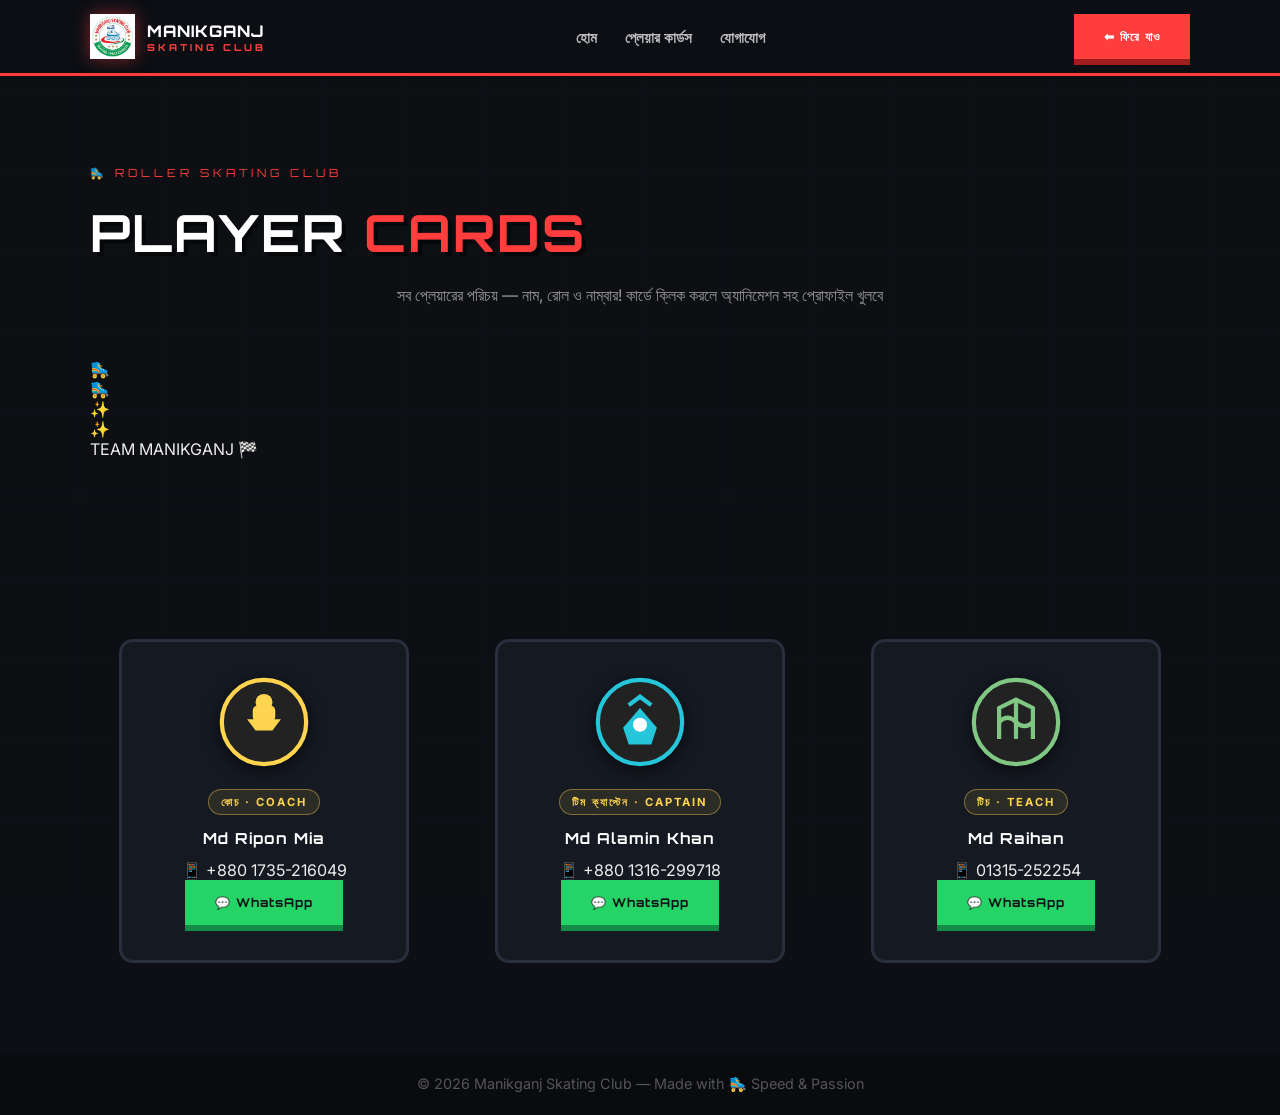
==== player-cards.html @ 856a20ae "Create player-cards.html" ====
<!DOCTYPE html>
<html lang="bn">
<head>
    <meta charset="UTF-8">
    <meta name="viewport" content="width=device-width, initial-scale=1.0">
    <title>Player Cards | Manikganj Skating Club</title>
    <link rel="preconnect" href="https://fonts.googleapis.com">
    <link href="https://fonts.googleapis.com/css2?family=Orbitron:wght@600;800&family=Inter:wght@400;600;700&display=swap" rel="stylesheet">
    <link rel="stylesheet" href="style.css">
</head>
<body class="pc-page">

    <!-- ভাসমান শেপ -->
    <div class="float-shape fs-1"></div>
    <div class="float-shape fs-2"></div>
    <div class="float-shape fs-3"></div>

    <!-- ব্যাকগ্রাউন্ড -->
    <div class="track-bg"></div>

    <!-- ===== নেভিগেশন ===== -->
    <nav class="navbar">
        <div class="container nav-flex">
            <a href="index.html" class="logo">
                <img src="logo.png" alt="Manikganj Skating Club Logo" class="logo-img">
                <span class="logo-text">MANIKGANJ <em>SKATING CLUB</em></span>
            </a>
            <ul class="nav-menu">
                <li><a href="index.html#home">হোম</a></li>
                <li><a href="player-cards.html" class="active">প্লেয়ার কার্ডস</a></li>
                <li><a href="index.html#contact">যোগাযোগ</a></li>
            </ul>
            <a href="index.html" class="btn btn-red btn-small">⬅ ফিরে যাও</a>
        </div>
    </nav>

    <!-- ===== পেজ হিরো ===== -->
    <section class="pc-hero">
        <div class="container">
            <p class="hero-tag">🛼 ROLLER SKATING CLUB</p>
            <h1 class="hero-title pc-title">PLAYER <span>CARDS</span></h1>
            <p class="section-sub">সব প্লেয়ারের পরিচয় — নাম, রোল ও নাম্বার! কার্ডে ক্লিক করলে অ্যানিমেশন সহ প্রোফাইল খুলবে</p>
            <div class="skate-track">
                <div class="mini-skate">🛼</div>
                <div class="mini-skate ms-2">🛼</div>
                <div class="sparkle sp-1">✨</div>
                <div class="sparkle sp-2">✨</div>
                <p class="track-label">TEAM MANIKGANJ 🏁</p>
            </div>
        </div>
    </section>

    <!-- ===== প্লেয়ার কার্ডস গ্রিড ===== -->
    <section class="pc-section">
        <div class="container">
            <div class="player-cards pc-grid">

                <!-- কোচ -->
                <div class="p-card pc-card" onclick="openProfile(0)">
                    <div class="p-logo pc-logo">
                        <svg viewBox="0 0 64 64" width="90" height="90">
                            <circle cx="32" cy="32" r="30" fill="#222" stroke="#ffd54f" stroke-width="3"/>
                            <path d="M20 30h24l-6 8H26z" fill="#ffd54f"/>
                            <rect x="24" y="20" width="16" height="12" rx="4" fill="#ffd54f"/>
                            <circle cx="32" cy="18" r="6" fill="#ffd54f"/>
                        </svg>
                    </div>
                    <span class="p-role">কোচ · COACH</span>
                    <h3 class="p-name">Md Ripon Mia</h3>
                    <p class="p-num">📱 +880 1735-216049</p>
                    <a href="https://wa.me/8801735216049" class="btn btn-green btn-small" target="_blank">💬 WhatsApp</a>
                </div>

                <!-- টিম ক্যাপ্টেন -->
                <div class="p-card pc-card" onclick="openProfile(1)">
                    <div class="p-logo pc-logo">
                        <svg viewBox="0 0 64 64" width="90" height="90">
                            <circle cx="32" cy="32" r="30" fill="#222" stroke="#26c6da" stroke-width="3"/>
                            <path d="M20 36l12-14 12 14-4 12H24z" fill="#26c6da"/>
                            <circle cx="32" cy="34" r="5" fill="#fff"/>
                            <path d="M24 20l8-6 8 6" fill="none" stroke="#26c6da" stroke-width="3"/>
                        </svg>
                    </div>
                    <span class="p-role">টিম ক্যাপ্টেন · CAPTAIN</span>
                    <h3 class="p-name">Md Alamin Khan</h3>
                    <p class="p-num">📱 +880 1316-299718</p>
                    <a href="https://wa.me/8801316299718" class="btn btn-green btn-small" target="_blank">💬 WhatsApp</a>
                </div>

                <!-- টিচ -->
                <div class="p-card pc-card" onclick="openProfile(2)">
                    <div class="p-logo pc-logo">
                        <svg viewBox="0 0 64 64" width="90" height="90">
                            <circle cx="32" cy="32" r="30" fill="#222" stroke="#81c784" stroke-width="3"/>
                            <path d="M20 44V22l12-6 12 6v22" fill="none" stroke="#81c784" stroke-width="3"/>
                            <path d="M20 32c4-4 8-4 12 0s8 4 12 0" fill="none" stroke="#81c784" stroke-width="3"/>
                            <path d="M32 16v28" stroke="#81c784" stroke-width="3"/>
                        </svg>
                    </div>
                    <span class="p-role">টিচ · TEACH</span>
                    <h3 class="p-name">Md Raihan</h3>
                    <p class="p-num">📱 01315-252254</p>
                    <a href="https://wa.me/8801315252254" class="btn btn-green btn-small" target="_blank">💬 WhatsApp</a>
                </div>

            </div>
        </div>
    </section>

    <!-- ===== মডাল ===== -->
    <div class="modal-overlay hidden" id="modal">
        <div class="modal">
            <button class="modal-close" onclick="closeProfile()">✕</button>
            <div class="modal-logo" id="modalLogo"></div>
            <span class="p-role" id="modalRole"></span>
            <h2 class="modal-name" id="modalName"></h2>
            <div class="modal-number" id="modalNumber"></div>
            <a class="btn btn-green modal-wa" id="modalWhatsApp" target="_blank">💬 WhatsApp করুন</a>
        </div>
    </div>

    <!-- ===== ফুটার ===== -->
    <footer class="footer">
        <p>© 2026 Manikganj Skating Club — Made with 🛼 Speed & Passion</p>
    </footer>

    <script src="script.js"></script>
</body>
</html>
---- style.css ----
/* ===== বেসিক ===== */
* {
    margin: 0;
    padding: 0;
    box-sizing: border-box;
}

body {
    font-family: 'Inter', sans-serif;
    background: #0d0f14;
    color: #ececec;
    overflow-x: hidden;
}

.container {
    width: 90%;
    max-width: 1100px;
    margin: 0 auto;
}

section { padding: 90px 0; position: relative; }

h1, h2, h3, .logo-text, .btn, .hero-tag, .p-name, .modal-name {
    font-family: 'Orbitron', sans-serif;
}

/* ===== ট্র্যাক ব্যাকগ্রাউন্ড ===== */
.track-bg {
    position: fixed;
    inset: 0;
    z-index: -1;
    background:
        linear-gradient(rgba(13,15,20,0.92), rgba(13,15,20,0.92)),
        repeating-linear-gradient(0deg, transparent 0 79px, rgba(255,255,255,0.06) 79px 81px),
        repeating-linear-gradient(90deg, transparent 0 79px, rgba(255,255,255,0.06) 79px 81px);
}

/* ===== নেভিগেশন ===== */
.navbar {
    background: rgba(13,15,20,0.92);
    backdrop-filter: blur(10px);
    border-bottom: 3px solid #ff3d3d;
    padding: 14px 0;
    position: sticky;
    top: 0;
    z-index: 100;
}

.nav-flex {
    display: flex;
    justify-content: space-between;
    align-items: center;
    gap: 20px;
    flex-wrap: wrap;
}

.logo {
    display: flex;
    align-items: center;
    gap: 12px;
    text-decoration: none;
}

.logo-img {
    width: 45px;
    height: 45px;
    object-fit: contain;
    filter: drop-shadow(0 0 8px rgba(255,61,61,0.5));
}

.logo-text {
    color: #fff;
    font-size: 1rem;
    font-weight: 800;
    letter-spacing: 1px;
}

.logo-text em {
    display: block;
    font-style: normal;
    font-size: 0.6rem;
    color: #ff3d3d;
    letter-spacing: 3px;
}

.nav-menu {
    list-style: none;
    display: flex;
    gap: 28px;
}

.nav-menu a {
    color: #bbb;
    text-decoration: none;
    font-weight: 600;
    font-size: 0.95rem;
    transition: color 0.3s;
}

.nav-menu a:hover { color: #ff3d3d; }

/* ===== বাটন ===== */
.btn {
    display: inline-block;
    padding: 15px 30px;
    text-decoration: none;
    font-size: 0.75rem;
    font-weight: 700;
    border: none;
    cursor: pointer;
    letter-spacing: 1px;
    transition: transform 0.2s, box-shadow 0.2s;
}

.btn-red {
    background: #ff3d3d;
    color: #fff;
    box-shadow: 0 6px 0 #a11c1c;
}

.btn-green {
    background: #25d366;
    color: #0d0f14;
    box-shadow: 0 6px 0 #128c46;
}

.btn:hover { transform: translateY(-3px); }
.btn-red:hover { box-shadow: 0 9px 0 #a11c1c; }
.btn-green:hover { box-shadow: 0 9px 0 #128c46; }

/* ===== হিরো ===== */
.hero {
    min-height: 90vh;
    display: flex;
    align-items: center;
    text-align: center;
    background: radial-gradient(circle at 50% 20%, rgba(255,61,61,0.12), transparent 55%);
}

.hero-tag {
    font-size: 0.7rem;
    color: #ff3d3d;
    letter-spacing: 4px;
    margin-bottom: 20px;
    animation: blinkTag 1.6s infinite;
}

@keyframes blinkTag {
    0%, 100% { opacity: 1; }
    50% { opacity: 0.35; }
}

.hero-title {
    font-size: clamp(1.5rem, 5vw, 3.2rem);
    color: #fff;
    letter-spacing: 2px;
    margin-bottom: 18px;
    text-shadow: 4px 4px 0 rgba(0,0,0,0.5);
}

.hero-title span { color: #ff3d3d; }

.hero-sub {
    color: #aaa;
    font-size: 1.05rem;
    line-height: 1.8;
    margin-bottom: 30px;
}

.hero-sub a { color: #25d366; text-decoration: none; font-weight: 700; }

.hero-buttons { display: flex; gap: 18px; justify-content: center; flex-wrap: wrap; }

/* ===== ফাঁকা স্থান (অ্যানিমেশন ডিলিট করা হয়েছে) ===== */
.skate-placeholder {
    margin-top: 60px;
    height: 110px;
    border-top: 3px dashed rgba(255,255,255,0.15);
    border-bottom: 3px dashed rgba(255,255,255,0.15);
}

/* ===== সেকশন টাইটেল ===== */
.section-title {
    font-size: clamp(1.1rem, 3vw, 1.7rem);
    text-align: center;
    color: #ff3d3d;
    margin-bottom: 14px;
    letter-spacing: 2px;
}

.section-sub {
    text-align: center;
    color: #999;
    margin-bottom: 50px;
    max-width: 600px;
    margin-left: auto;
    margin-right: auto;
    line-height: 1.7;
}

/* ===== প্লেয়ার কার্ড ===== */
.player-cards {
    display: grid;
    grid-template-columns: repeat(auto-fit, minmax(240px, 1fr));
    gap: 28px;
    justify-items: center;
}

.p-card {
    width: 100%;
    max-width: 290px;
    background: #151922;
    border: 3px solid #2a2f3d;
    border-radius: 14px;
    padding: 35px 20px;
    text-align: center;
    cursor: pointer;
    transition: transform 0.25s, border-color 0.25s, box-shadow 0.25s;
}

.p-card:hover {
    transform: translateY(-10px);
    border-color: #ff3d3d;
    box-shadow: 0 0 25px rgba(255,61,61,0.25);
}

.p-logo { margin-bottom: 18px; }

.p-logo svg { filter: drop-shadow(0 4px 8px rgba(0,0,0,0.6)); }

.p-role {
    display: inline-block;
    font-size: 0.7rem;
    font-weight: 700;
    letter-spacing: 2px;
    color: #ffd54f;
    background: rgba(255,213,79,0.1);
    border: 1px solid rgba(255,213,79,0.4);
    padding: 5px 12px;
    border-radius: 20px;
    margin-bottom: 14px;
}

.p-name {
    font-size: 0.95rem;
    color: #fff;
    letter-spacing: 1px;
    margin-bottom: 12px;
}

.p-click {
    font-size: 0.85rem;
    color: #666;
}

/* ===== মডাল ===== */
.modal-overlay {
    position: fixed;
    inset: 0;
    background: rgba(0,0,0,0.8);
    backdrop-filter: blur(6px);
    z-index: 200;
    display: flex;
    align-items: center;
    justify-content: center;
    padding: 20px;
    animation: fadeIn 0.25s ease;
}

@keyframes fadeIn {
    from { opacity: 0; }
    to { opacity: 1; }
}

.modal {
    background: #151922;
    border: 3px solid #ff3d3d;
    border-radius: 16px;
    padding: 45px 40px;
    text-align: center;
    max-width: 420px;
    width: 100%;
    position: relative;
    animation: popIn 0.3s ease;
    box-shadow: 0 20px 60px rgba(0,0,0,0.7);
}

@keyframes popIn {
    from { transform: scale(0.8); opacity: 0; }
    to { transform: scale(1); opacity: 1; }
}

.modal-close {
    position: absolute;
    top: 12px;
    right: 14px;
    background: none;
    border: none;
    color: #888;
    font-size: 1.4rem;
    cursor: pointer;
    transition: color 0.2s;
}

.modal-close:hover { color: #ff3d3d; }

.modal-logo { margin-bottom: 16px; }

.modal-name {
    font-size: 1.2rem;
    color: #fff;
    margin-bottom: 14px;
    letter-spacing: 1px;
}

.modal-number {
    font-size: 1.05rem;
    font-weight: 700;
    color: #25d366;
    margin-bottom: 22px;
    letter-spacing: 1px;
}

.modal-wa { display: inline-block; }

.hidden { display: none; }

/* ===== অ্যাবাউট ===== */
.about { background: linear-gradient(180deg, transparent, #12151d); }

.about-grid {
    display: grid;
    grid-template-columns: repeat(auto-fit, minmax(220px, 1fr));
    gap: 22px;
}

.about-box {
    background: #151922;
    border: 2px solid #2a2f3d;
    border-radius: 12px;
    padding: 28px;
    text-align: center;
    font-size: 1.8rem;
    transition: border-color 0.2s, transform 0.2s;
}

.about-box:hover { border-color: #ff3d3d; transform: translateY(-5px); }

.about-box h3 {
    font-size: 0.8rem;
    color: #fff;
    margin: 12px 0 8px;
    letter-spacing: 1px;
}

.about-box p { font-size: 0.9rem; color: #999; }

/* ===== যোগাযোগ ===== */
.contact { text-align: center; }

.contact-box {
    background: #151922;
    border: 3px solid #25d366;
    border-radius: 14px;
    padding: 35px;
    max-width: 480px;
    margin: 0 auto;
}

.contact-num {
    font-size: 1.2rem;
    color: #fff;
    margin-bottom: 20px;
    letter-spacing: 1px;
}

/* ===== ফুটার ===== */
.footer {
    background: #090b0f;
    text-align: center;
    padding: 22px;
    color: #555;
    font-size: 0.9rem;
}

/* ===== রেসপনসিভ ===== */
@media (max-width: 700px) {
    .nav-menu { display: none; }
    .hero-buttons { flex-direction: column; align-items: center; }
    .modal { padding: 35px 22px; }
}
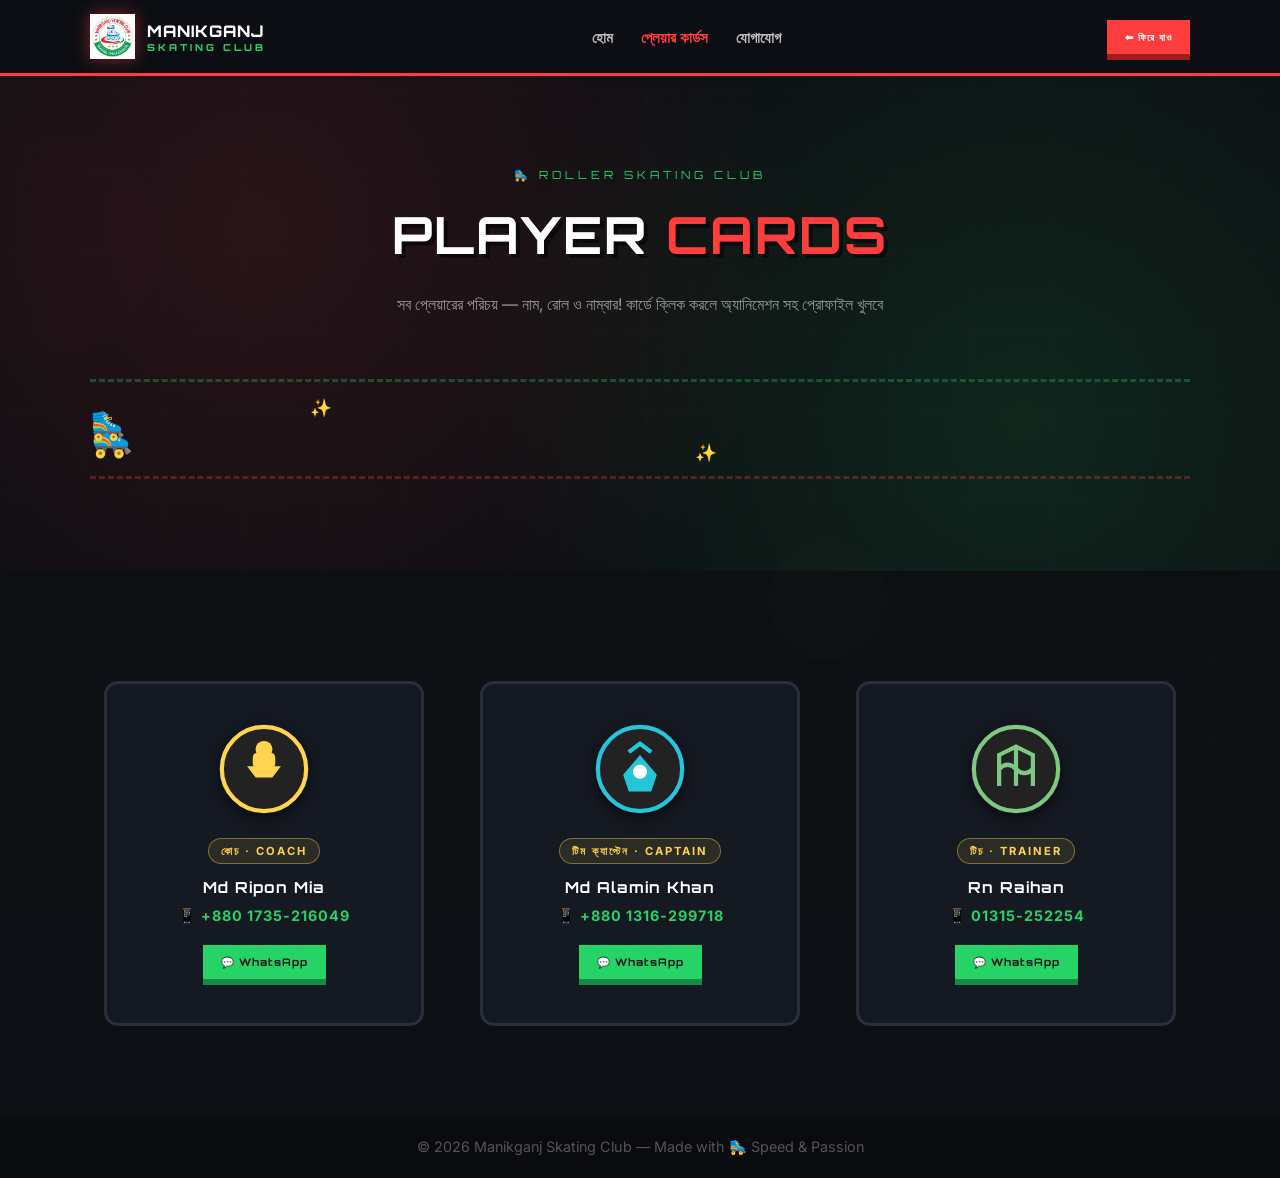
==== commit 7226cea4: "Update role and name in player-cards.html" ====
--- a/player-cards.html
+++ b/player-cards.html
@@ -97,8 +97,8 @@
                             <path d="M32 16v28" stroke="#81c784" stroke-width="3"/>
                         </svg>
                     </div>
-                    <span class="p-role">টিচ · TEACH</span>
-                    <h3 class="p-name">Md Raihan</h3>
+                    <span class="p-role">টিচ · TRAINER</span>
+                    <h3 class="p-name">Rn Raihan</h3>
                     <p class="p-num">📱 01315-252254</p>
                     <a href="https://wa.me/8801315252254" class="btn btn-green btn-small" target="_blank">💬 WhatsApp</a>
                 </div>
--- a/style.css
+++ b/style.css
@@ -30,9 +30,29 @@
     inset: 0;
     z-index: -1;
     background:
-        linear-gradient(rgba(13,15,20,0.92), rgba(13,15,20,0.92)),
+        linear-gradient(rgba(13,15,20,0.9), rgba(13,15,20,0.92)),
         repeating-linear-gradient(0deg, transparent 0 79px, rgba(255,255,255,0.06) 79px 81px),
         repeating-linear-gradient(90deg, transparent 0 79px, rgba(255,255,255,0.06) 79px 81px);
+}
+
+/* ===== ভাসমান শেপ ===== */
+.float-shape {
+    position: fixed;
+    z-index: -1;
+    border-radius: 50%;
+    filter: blur(3px);
+    opacity: 0.14;
+    animation: floatShape 9s ease-in-out infinite;
+    pointer-events: none;
+}
+
+.fs-1 { width: 220px; height: 220px; background: #ff3d3d; top: 15%; left: -60px; }
+.fs-2 { width: 180px; height: 180px; background: #25d366; bottom: 10%; right: -50px; animation-delay: 2s; }
+.fs-3 { width: 120px; height: 120px; background: #ffd54f; top: 60%; left: 60%; animation-delay: 4s; }
+
+@keyframes floatShape {
+    0%, 100% { transform: translateY(0) scale(1); }
+    50% { transform: translateY(-40px) scale(1.1); }
 }
 
 /* ===== নেভিগেশন ===== */
@@ -44,6 +64,12 @@
     position: sticky;
     top: 0;
     z-index: 100;
+    animation: slideDown 0.6s ease;
+}
+
+@keyframes slideDown {
+    from { transform: translateY(-100%); opacity: 0; }
+    to { transform: translateY(0); opacity: 1; }
 }
 
 .nav-flex {
@@ -66,6 +92,12 @@
     height: 45px;
     object-fit: contain;
     filter: drop-shadow(0 0 8px rgba(255,61,61,0.5));
+    animation: logoBounce 2.5s ease-in-out infinite;
+}
+
+@keyframes logoBounce {
+    0%, 100% { transform: translateY(0) rotate(0); }
+    50% { transform: translateY(-5px) rotate(8deg); }
 }
 
 .logo-text {
@@ -79,7 +111,7 @@
     display: block;
     font-style: normal;
     font-size: 0.6rem;
-    color: #ff3d3d;
+    color: #25d366;
     letter-spacing: 3px;
 }
 
@@ -94,10 +126,26 @@
     text-decoration: none;
     font-weight: 600;
     font-size: 0.95rem;
+    position: relative;
     transition: color 0.3s;
 }
 
-.nav-menu a:hover { color: #ff3d3d; }
+.nav-menu a:hover { color: #25d366; }
+
+.nav-menu a.active { color: #ff3d3d; }
+
+.nav-menu a::after {
+    content: "";
+    position: absolute;
+    bottom: -5px;
+    left: 0;
+    width: 0;
+    height: 2px;
+    background: #25d366;
+    transition: width 0.3s;
+}
+
+.nav-menu a:hover::after { width: 100%; }
 
 /* ===== বাটন ===== */
 .btn {
@@ -109,8 +157,12 @@
     border: none;
     cursor: pointer;
     letter-spacing: 1px;
+    position: relative;
+    overflow: hidden;
     transition: transform 0.2s, box-shadow 0.2s;
 }
+
+.btn-small { padding: 10px 18px; font-size: 0.65rem; }
 
 .btn-red {
     background: #ff3d3d;
@@ -124,9 +176,52 @@
     box-shadow: 0 6px 0 #128c46;
 }
 
+.btn-playercards {
+    background: linear-gradient(135deg, #ff3d3d 50%, #25d366 50%);
+    color: #fff;
+    text-shadow: 1px 1px 0 rgba(0,0,0,0.4);
+    box-shadow: 0 6px 0 #7a1414;
+    animation: pulseBtn 2s infinite;
+}
+
+@keyframes pulseBtn {
+    0%, 100% { transform: scale(1); }
+    50% { transform: scale(1.05); }
+}
+
 .btn:hover { transform: translateY(-3px); }
 .btn-red:hover { box-shadow: 0 9px 0 #a11c1c; }
 .btn-green:hover { box-shadow: 0 9px 0 #128c46; }
+.btn-playercards:hover { box-shadow: 0 9px 0 #7a1414; }
+
+/* ক্লিক রিপল ইফেক্ট */
+.ripple {
+    position: absolute;
+    border-radius: 50%;
+    background: rgba(255,255,255,0.5);
+    transform: scale(0);
+    animation: rippleAnim 0.6s ease-out forwards;
+    pointer-events: none;
+}
+
+@keyframes rippleAnim {
+    to { transform: scale(1); opacity: 0; }
+}
+
+/* কনফেটি ইফেক্ট */
+.confetti {
+    position: fixed;
+    width: 10px;
+    height: 10px;
+    z-index: 9999;
+    pointer-events: none;
+    animation: confettiFly 1.1s ease-out forwards;
+}
+
+@keyframes confettiFly {
+    0% { opacity: 1; transform: translate(0, 0) rotate(0); }
+    100% { opacity: 0; transform: translate(var(--dx), var(--dy)) rotate(720deg); }
+}
 
 /* ===== হিরো ===== */
 .hero {
@@ -134,12 +229,13 @@
     display: flex;
     align-items: center;
     text-align: center;
-    background: radial-gradient(circle at 50% 20%, rgba(255,61,61,0.12), transparent 55%);
+    background: radial-gradient(circle at 50% 20%, rgba(255,61,61,0.12), transparent 55%),
+                radial-gradient(circle at 80% 80%, rgba(37,211,102,0.1), transparent 50%);
 }
 
 .hero-tag {
     font-size: 0.7rem;
-    color: #ff3d3d;
+    color: #25d366;
     letter-spacing: 4px;
     margin-bottom: 20px;
     animation: blinkTag 1.6s infinite;
@@ -156,9 +252,21 @@
     letter-spacing: 2px;
     margin-bottom: 18px;
     text-shadow: 4px 4px 0 rgba(0,0,0,0.5);
-}
-
-.hero-title span { color: #ff3d3d; }
+    animation: titlePop 1s ease;
+}
+
+@keyframes titlePop {
+    0% { transform: scale(0.6); opacity: 0; }
+    60% { transform: scale(1.05); }
+    100% { transform: scale(1); opacity: 1; }
+}
+
+.hero-title span { color: #ff3d3d; animation: colorSwap 3s infinite; }
+
+@keyframes colorSwap {
+    0%, 100% { color: #ff3d3d; text-shadow: 4px 4px 0 #7a1414; }
+    50% { color: #25d366; text-shadow: 4px 4px 0 #128c46; }
+}
 
 .hero-sub {
     color: #aaa;
@@ -171,12 +279,57 @@
 
 .hero-buttons { display: flex; gap: 18px; justify-content: center; flex-wrap: wrap; }
 
-/* ===== ফাঁকা স্থান (অ্যানিমেশন ডিলিট করা হয়েছে) ===== */
-.skate-placeholder {
+/* ===== অ্যানিমেটেড স্কেট ট্র্যাক ===== */
+.skate-track {
     margin-top: 60px;
-    height: 110px;
-    border-top: 3px dashed rgba(255,255,255,0.15);
-    border-bottom: 3px dashed rgba(255,255,255,0.15);
+    height: 100px;
+    position: relative;
+    overflow: hidden;
+    border-top: 3px dashed rgba(37,211,102,0.3);
+    border-bottom: 3px dashed rgba(255,61,61,0.3);
+}
+
+.mini-skate {
+    position: absolute;
+    top: 35px;
+    font-size: 2.2rem;
+    animation: skateRun 5s linear infinite;
+}
+
+.ms-2 { animation-delay: 2.5s; top: 25px; font-size: 1.8rem; }
+
+@keyframes skateRun {
+    0% { left: -80px; transform: translateY(0) scaleX(1); }
+    25% { transform: translateY(-10px) scaleX(1); }
+    50% { transform: translateY(4px) scaleX(1); }
+    75% { transform: translateY(-8px) scaleX(1); }
+    100% { left: 110%; transform: translateY(0) scaleX(1); }
+}
+
+.sparkle {
+    position: absolute;
+    font-size: 1.1rem;
+    animation: sparkleFloat 1.6s ease-in-out infinite;
+}
+
+.sp-1 { top: 15px; left: 20%; animation-delay: 0s; }
+.sp-2 { top: 60px; left: 55%; animation-delay: 0.6s; }
+.sp-3 { top: 30px; left: 80%; animation-delay: 1.1s; }
+
+@keyframes sparkleFloat {
+    0%, 100% { opacity: 0.2; transform: scale(0.7); }
+    50% { opacity: 1; transform: scale(1.3); }
+}
+
+.track-label {
+    position: absolute;
+    right: 12px;
+    top: -28px;
+    font-family: 'Orbitron', sans-serif;
+    font-size: 0.6rem;
+    color: #ff3d3d;
+    letter-spacing: 3px;
+    animation: blinkTag 1s infinite;
 }
 
 /* ===== সেকশন টাইটেল ===== */
@@ -186,6 +339,7 @@
     color: #ff3d3d;
     margin-bottom: 14px;
     letter-spacing: 2px;
+    animation: slideUp 0.7s ease backwards;
 }
 
 .section-sub {
@@ -196,6 +350,11 @@
     margin-left: auto;
     margin-right: auto;
     line-height: 1.7;
+}
+
+@keyframes slideUp {
+    from { opacity: 0; transform: translateY(40px); }
+    to { opacity: 1; transform: translateY(0); }
 }
 
 /* ===== প্লেয়ার কার্ড ===== */
@@ -215,18 +374,49 @@
     padding: 35px 20px;
     text-align: center;
     cursor: pointer;
+    position: relative;
+    overflow: hidden;
     transition: transform 0.25s, border-color 0.25s, box-shadow 0.25s;
-}
+    animation: cardIn 0.6s ease backwards;
+}
+
+.p-card:nth-child(1) { animation-delay: 0.15s; }
+.p-card:nth-child(2) { animation-delay: 0.3s; }
+.p-card:nth-child(3) { animation-delay: 0.45s; }
+
+@keyframes cardIn {
+    from { opacity: 0; transform: translateY(50px) scale(0.9); }
+    to { opacity: 1; transform: translateY(0) scale(1); }
+}
+
+/* কার্ডে শাইন ইফেক্ট */
+.p-card::before {
+    content: "";
+    position: absolute;
+    top: 0;
+    left: -100%;
+    width: 60%;
+    height: 100%;
+    background: linear-gradient(90deg, transparent, rgba(255,255,255,0.08), transparent);
+    transition: left 0.5s;
+}
+
+.p-card:hover::before { left: 120%; }
 
 .p-card:hover {
     transform: translateY(-10px);
-    border-color: #ff3d3d;
-    box-shadow: 0 0 25px rgba(255,61,61,0.25);
+    border-color: #25d366;
+    box-shadow: 0 0 30px rgba(37,211,102,0.35);
 }
 
 .p-logo { margin-bottom: 18px; }
 
-.p-logo svg { filter: drop-shadow(0 4px 8px rgba(0,0,0,0.6)); }
+.p-logo svg {
+    filter: drop-shadow(0 4px 8px rgba(0,0,0,0.6));
+    transition: transform 0.3s;
+}
+
+.p-card:hover .p-logo svg { transform: scale(1.15) rotate(-6deg); }
 
 .p-role {
     display: inline-block;
@@ -245,7 +435,22 @@
     font-size: 0.95rem;
     color: #fff;
     letter-spacing: 1px;
+    margin-bottom: 10px;
+}
+
+/* ===== নামের নিচে নম্বর ===== */
+.p-num {
+    font-size: 0.9rem;
+    font-weight: 700;
+    color: #25d366;
     margin-bottom: 12px;
+    letter-spacing: 1px;
+    animation: numGlow 2s infinite;
+}
+
+@keyframes numGlow {
+    0%, 100% { text-shadow: 0 0 2px rgba(37,211,102,0.4); }
+    50% { text-shadow: 0 0 12px rgba(37,211,102,0.9); }
 }
 
 .p-click {
@@ -281,13 +486,13 @@
     max-width: 420px;
     width: 100%;
     position: relative;
-    animation: popIn 0.3s ease;
+    animation: popIn 0.35s cubic-bezier(0.34, 1.56, 0.64, 1);
     box-shadow: 0 20px 60px rgba(0,0,0,0.7);
 }
 
 @keyframes popIn {
-    from { transform: scale(0.8); opacity: 0; }
-    to { transform: scale(1); opacity: 1; }
+    from { transform: scale(0.5) rotate(-5deg); opacity: 0; }
+    to { transform: scale(1) rotate(0); opacity: 1; }
 }
 
 .modal-close {
@@ -299,12 +504,12 @@
     color: #888;
     font-size: 1.4rem;
     cursor: pointer;
-    transition: color 0.2s;
-}
-
-.modal-close:hover { color: #ff3d3d; }
-
-.modal-logo { margin-bottom: 16px; }
+    transition: color 0.2s, transform 0.2s;
+}
+
+.modal-close:hover { color: #ff3d3d; transform: rotate(90deg); }
+
+.modal-logo { margin-bottom: 16px; animation: logoBounce 2s infinite; }
 
 .modal-name {
     font-size: 1.2rem;
@@ -341,10 +546,19 @@
     padding: 28px;
     text-align: center;
     font-size: 1.8rem;
-    transition: border-color 0.2s, transform 0.2s;
-}
-
-.about-box:hover { border-color: #ff3d3d; transform: translateY(-5px); }
+    transition: border-color 0.2s, transform 0.2s, box-shadow 0.2s;
+    animation: cardIn 0.6s ease backwards;
+}
+
+.about-box:nth-child(1) { animation-delay: 0.1s; }
+.about-box:nth-child(2) { animation-delay: 0.25s; }
+.about-box:nth-child(3) { animation-delay: 0.4s; }
+
+.about-box:hover {
+    border-color: #ff3d3d;
+    transform: translateY(-8px) rotate(-1deg);
+    box-shadow: 0 0 25px rgba(255,61,61,0.3);
+}
 
 .about-box h3 {
     font-size: 0.8rem;
@@ -365,6 +579,26 @@
     padding: 35px;
     max-width: 480px;
     margin: 0 auto;
+    position: relative;
+    overflow: hidden;
+    animation: cardIn 0.7s ease backwards;
+}
+
+.contact-box::before {
+    content: "";
+    position: absolute;
+    top: 0;
+    left: -100%;
+    width: 60%;
+    height: 100%;
+    background: linear-gradient(90deg, transparent, rgba(255,61,61,0.1), transparent);
+    animation: shineMove 3s infinite;
+}
+
+@keyframes shineMove {
+    0% { left: -100%; }
+    50% { left: 120%; }
+    100% { left: 120%; }
 }
 
 .contact-num {
@@ -373,6 +607,28 @@
     margin-bottom: 20px;
     letter-spacing: 1px;
 }
+
+.mt-btn { margin-top: 16px; display: inline-block; }
+
+/* ===== প্লেয়ার কার্ডস পেজ ===== */
+.pc-hero {
+    min-height: 55vh;
+    display: flex;
+    align-items: center;
+    text-align: center;
+    background: radial-gradient(circle at 20% 30%, rgba(255,61,61,0.12), transparent 50%),
+                radial-gradient(circle at 80% 70%, rgba(37,211,102,0.12), transparent 50%);
+}
+
+.pc-title { margin-bottom: 25px; }
+
+.pc-grid { margin-top: 20px; }
+
+.pc-card { max-width: 320px; padding: 40px 25px; }
+
+.pc-logo { margin-bottom: 20px; }
+
+.pc-card .btn { margin-top: 8px; }
 
 /* ===== ফুটার ===== */
 .footer {
@@ -388,4 +644,4 @@
     .nav-menu { display: none; }
     .hero-buttons { flex-direction: column; align-items: center; }
     .modal { padding: 35px 22px; }
-}
+    }
